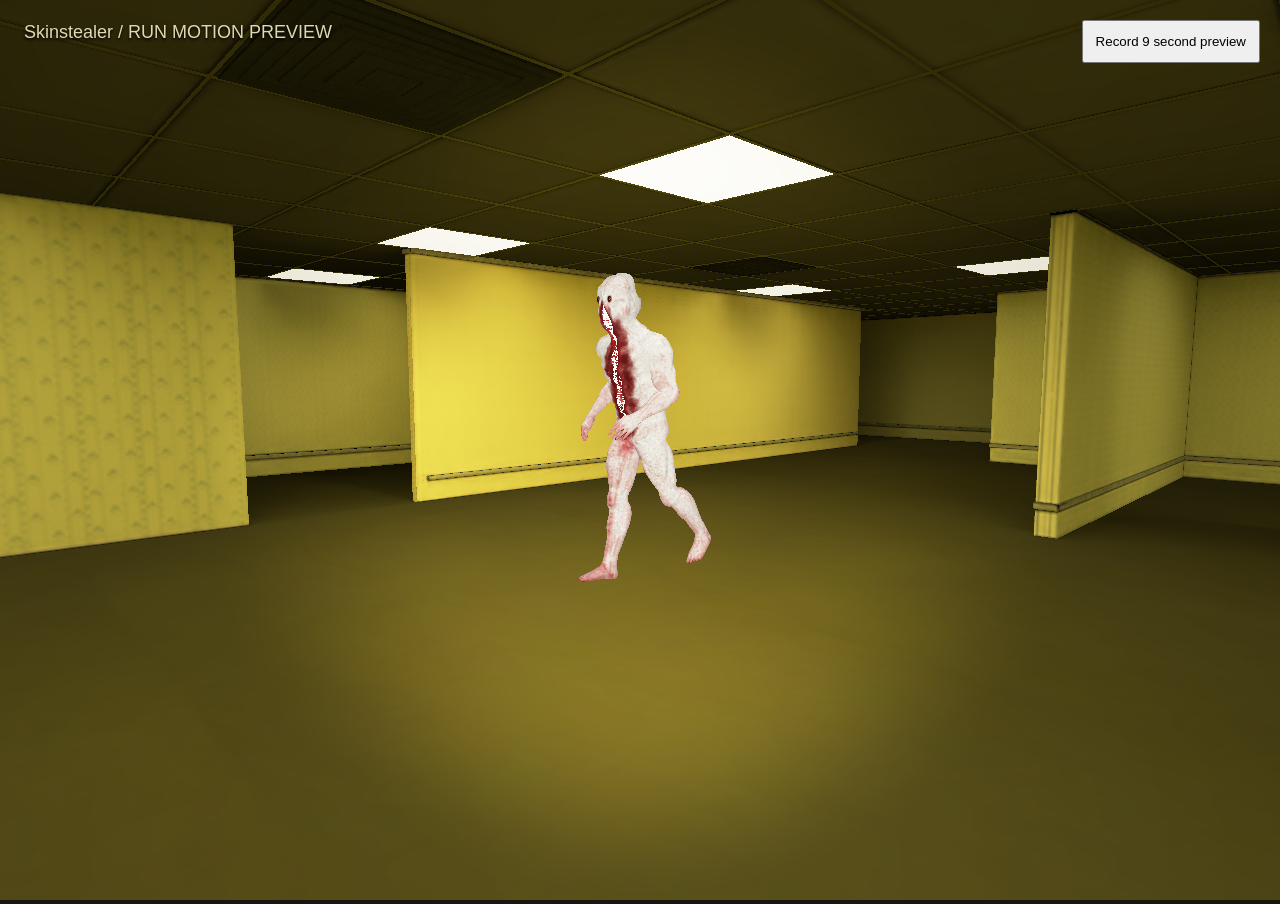
==== motion-preview/index.html @ b6cea832 "Improve Skinstealer chase with full running stride and preview" ====
<!doctype html><html><meta charset="utf-8"><style>html,body{margin:0;background:#17170e;overflow:hidden}canvas{width:100vw;height:100vh}#label{position:fixed;top:22px;left:24px;color:#ded9b3;font:18px sans-serif;text-shadow:0 2px 3px #000}</style><canvas id="view"></canvas><div id="label">Skinstealer / RUN MOTION PREVIEW</div><script type="module">
import {Renderer,M} from '../engine.js';import {createSkinnedActor} from '../skinned-actor.js';
const r=new Renderer(document.querySelector('canvas')),m=await r.load('../assets/models/skinstealer.glb'),a=await createSkinnedActor(r,m,{url:'../assets/models/skinstealer.glb',type:'skinstealer'});
const room=await r.load('../assets/models/original-backrooms.glb');room.matrix=M.trs([0,-.008,0]);
let t=0,last=performance.now();const scale=2.05/(m.max[1]-m.min[1]),centre=[(m.min[0]+m.max[0])/2,m.min[1],(m.min[2]+m.max[2])/2];
window.preview={reset(){t=0;a.reset()},time:0};
function frame(now){const dt=Math.min(.05,(now-last)/1000);last=now;t+=dt;window.preview.time=t;a.update(dt,{speed:4.4,mode:'chase'});
const cycle=t%9,front=cycle>=4.5,z=front?-8+(cycle-4.5)*1.5:0;
m.matrix=M.mul(M.pose(-5,0,z,0,scale),M.trs(centre.map(v=>-v)));
const camera=front?{eye:[-5,1.62,2],yaw:0,pitch:-.1,fov:64}:{eye:[-1.6,1.35,3.3],yaw:-.8,pitch:-.1,fov:64};
r.render([room,m],camera,{ambient:.8,fog:[.035,.03,.02],fogNear:14,fogFar:30,flash:true});requestAnimationFrame(frame)}requestAnimationFrame(frame);window.ready=true;
const button=document.createElement('button');button.textContent='Record 9 second preview';button.style='position:fixed;right:20px;top:20px;padding:12px';document.body.append(button);
button.onclick=()=>{t=0;a.reset();const chunks=[],rec=new MediaRecorder(document.querySelector('canvas').captureStream(30),{mimeType:'video/webm;codecs=vp8'});rec.ondataavailable=e=>chunks.push(e.data);rec.onstop=()=>{const link=document.createElement('a');link.href=URL.createObjectURL(new Blob(chunks,{type:'video/webm'}));link.download='skinstealer-run-preview.webm';link.textContent='Download preview';link.style='position:fixed;right:20px;top:65px;color:white';document.body.append(link);button.textContent='Recording complete'};rec.start();button.textContent='Recording...';setTimeout(()=>rec.stop(),9000)};
</script></html>
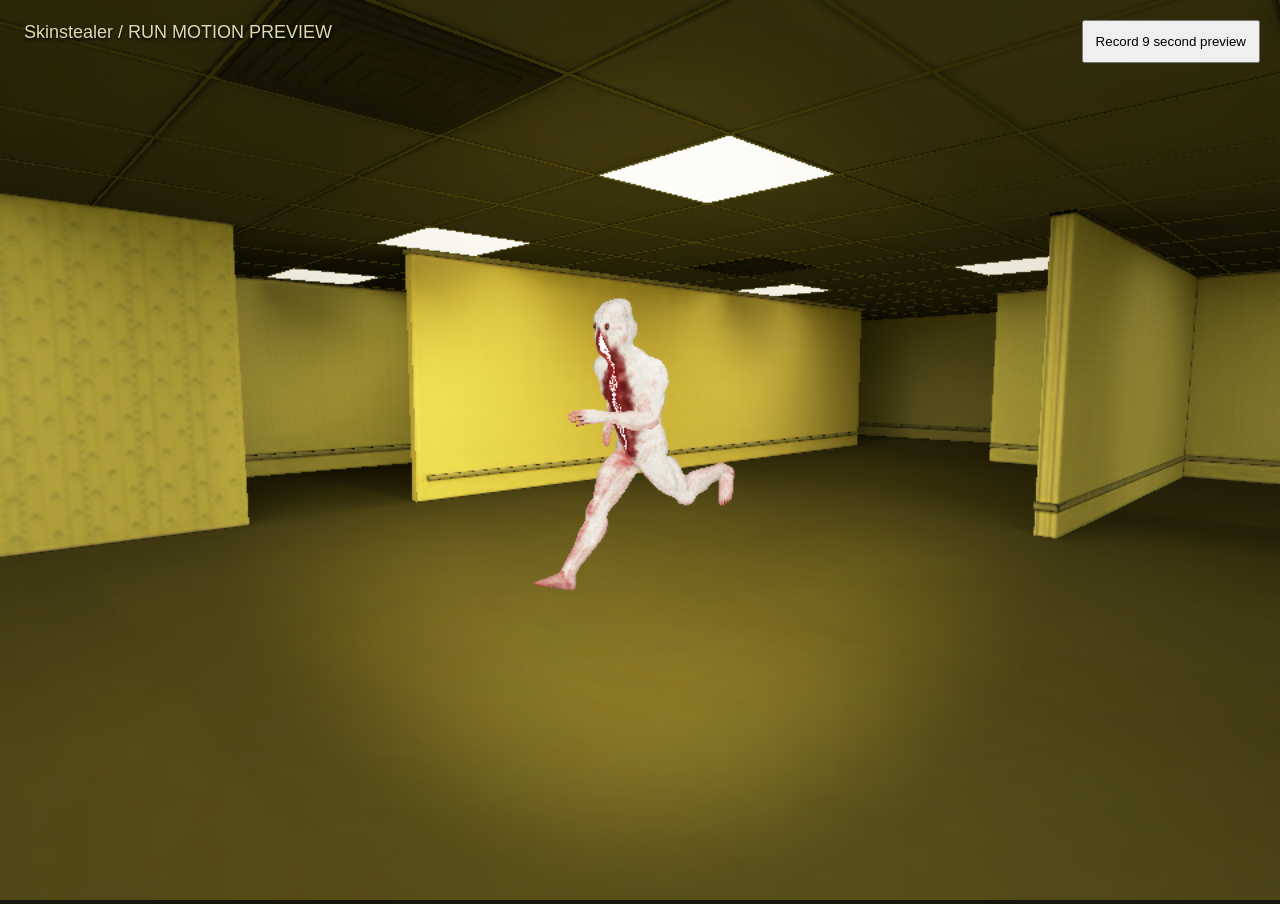
==== commit 4d26adfd: "Strengthen sprint arm drive and leg push-off" ====
--- a/motion-preview/index.html
+++ b/motion-preview/index.html
@@ -5,10 +5,10 @@
 let t=0,last=performance.now();const scale=2.05/(m.max[1]-m.min[1]),centre=[(m.min[0]+m.max[0])/2,m.min[1],(m.min[2]+m.max[2])/2];
 window.preview={reset(){t=0;a.reset()},time:0};
 function frame(now){const dt=Math.min(.05,(now-last)/1000);last=now;t+=dt;window.preview.time=t;a.update(dt,{speed:4.4,mode:'chase'});
-const cycle=t%9,front=cycle>=4.5,z=front?-8+(cycle-4.5)*1.5:0;
+const cycle=t%6,front=cycle>=3,z=front?-12+(cycle-3)*4.4:0;
 m.matrix=M.mul(M.pose(-5,0,z,0,scale),M.trs(centre.map(v=>-v)));
 const camera=front?{eye:[-5,1.62,2],yaw:0,pitch:-.1,fov:64}:{eye:[-1.6,1.35,3.3],yaw:-.8,pitch:-.1,fov:64};
-r.render([room,m],camera,{ambient:.8,fog:[.035,.03,.02],fogNear:14,fogFar:30,flash:true});requestAnimationFrame(frame)}requestAnimationFrame(frame);window.ready=true;
+r.render([room,m],camera,{renderScale:.75,ambient:.8,fog:[.035,.03,.02],fogNear:14,fogFar:30,flash:true});requestAnimationFrame(frame)}requestAnimationFrame(frame);window.ready=true;
 const button=document.createElement('button');button.textContent='Record 9 second preview';button.style='position:fixed;right:20px;top:20px;padding:12px';document.body.append(button);
 button.onclick=()=>{t=0;a.reset();const chunks=[],rec=new MediaRecorder(document.querySelector('canvas').captureStream(30),{mimeType:'video/webm;codecs=vp8'});rec.ondataavailable=e=>chunks.push(e.data);rec.onstop=()=>{const link=document.createElement('a');link.href=URL.createObjectURL(new Blob(chunks,{type:'video/webm'}));link.download='skinstealer-run-preview.webm';link.textContent='Download preview';link.style='position:fixed;right:20px;top:65px;color:white';document.body.append(link);button.textContent='Recording complete'};rec.start();button.textContent='Recording...';setTimeout(()=>rec.stop(),9000)};
 </script></html>
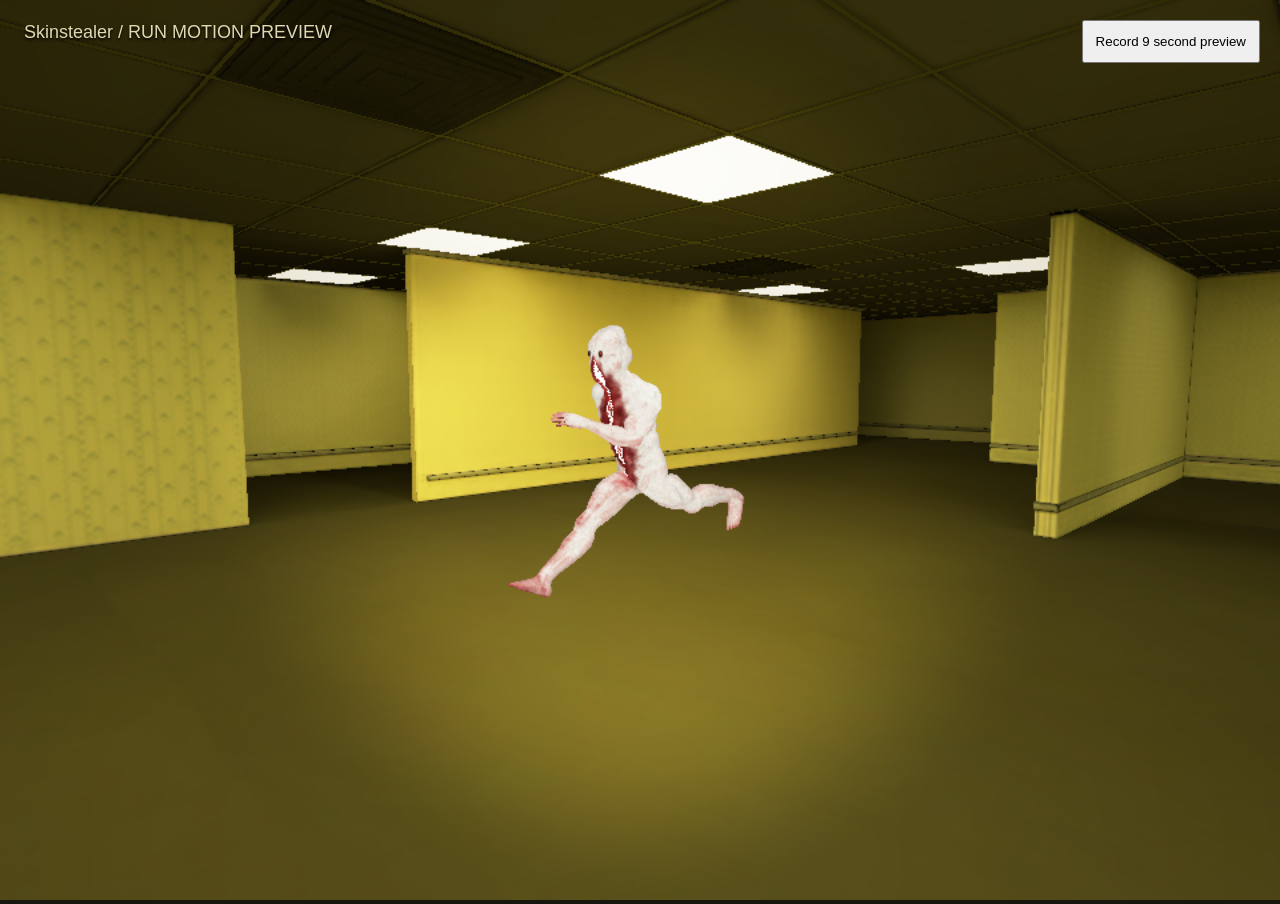
==== commit 0b1d5bc4: "Stabilize Skinstealer sprint motion" ====
--- a/motion-preview/index.html
+++ b/motion-preview/index.html
@@ -3,12 +3,17 @@
 const r=new Renderer(document.querySelector('canvas')),m=await r.load('../assets/models/skinstealer.glb'),a=await createSkinnedActor(r,m,{url:'../assets/models/skinstealer.glb',type:'skinstealer'});
 const room=await r.load('../assets/models/original-backrooms.glb');room.matrix=M.trs([0,-.008,0]);
 let t=0,last=performance.now();const scale=2.05/(m.max[1]-m.min[1]),centre=[(m.min[0]+m.max[0])/2,m.min[1],(m.min[2]+m.max[2])/2];
-window.preview={reset(){t=0;a.reset()},time:0};
-function frame(now){const dt=Math.min(.05,(now-last)/1000);last=now;t+=dt;window.preview.time=t;a.update(dt,{speed:4.4,mode:'chase'});
-const cycle=t%6,front=cycle>=3,z=front?-12+(cycle-3)*4.4:0;
+const params=new URLSearchParams(location.search),fixedFront=params.get('front')==='1';let paused=false;
+// Seek by advancing the real actor from reset in fixed, equal-sized steps.
+// One extra stride allows even phase zero to reach an uploaded chase pose.
+function seek(phase){if(!Number.isFinite(phase))return;phase=((phase%(2*Math.PI))+2*Math.PI)%(2*Math.PI);const duration=(phase+2*Math.PI)/(4.4*Math.PI/1.25),steps=Math.ceil(duration/.05),dt=duration/steps;a.reset();for(let i=0;i<steps;i++)a.update(dt,{speed:4.4,mode:'chase'});t=duration;paused=true;window.preview.time=t}
+window.preview={reset(){t=0;paused=false;a.reset()},seek,time:0};
+if(params.has('phase'))seek(Number(params.get('phase')));
+function frame(now){const dt=Math.min(.05,(now-last)/1000);last=now;if(!paused){t+=dt;a.update(dt,{speed:4.4,mode:'chase'})}window.preview.time=t;
+const cycle=t%6,front=fixedFront||cycle>=3,z=fixedFront?-4:front?-12+(cycle-3)*4.4:0;
 m.matrix=M.mul(M.pose(-5,0,z,0,scale),M.trs(centre.map(v=>-v)));
 const camera=front?{eye:[-5,1.62,2],yaw:0,pitch:-.1,fov:64}:{eye:[-1.6,1.35,3.3],yaw:-.8,pitch:-.1,fov:64};
 r.render([room,m],camera,{renderScale:.75,ambient:.8,fog:[.035,.03,.02],fogNear:14,fogFar:30,flash:true});requestAnimationFrame(frame)}requestAnimationFrame(frame);window.ready=true;
 const button=document.createElement('button');button.textContent='Record 9 second preview';button.style='position:fixed;right:20px;top:20px;padding:12px';document.body.append(button);
-button.onclick=()=>{t=0;a.reset();const chunks=[],rec=new MediaRecorder(document.querySelector('canvas').captureStream(30),{mimeType:'video/webm;codecs=vp8'});rec.ondataavailable=e=>chunks.push(e.data);rec.onstop=()=>{const link=document.createElement('a');link.href=URL.createObjectURL(new Blob(chunks,{type:'video/webm'}));link.download='skinstealer-run-preview.webm';link.textContent='Download preview';link.style='position:fixed;right:20px;top:65px;color:white';document.body.append(link);button.textContent='Recording complete'};rec.start();button.textContent='Recording...';setTimeout(()=>rec.stop(),9000)};
+button.onclick=()=>{window.preview.reset();const chunks=[],rec=new MediaRecorder(document.querySelector('canvas').captureStream(30),{mimeType:'video/webm;codecs=vp8'});rec.ondataavailable=e=>chunks.push(e.data);rec.onstop=()=>{const link=document.createElement('a');link.href=URL.createObjectURL(new Blob(chunks,{type:'video/webm'}));link.download='skinstealer-run-preview.webm';link.textContent='Download preview';link.style='position:fixed;right:20px;top:65px;color:white';document.body.append(link);button.textContent='Recording complete'};rec.start();button.textContent='Recording...';setTimeout(()=>rec.stop(),9000)};
 </script></html>
